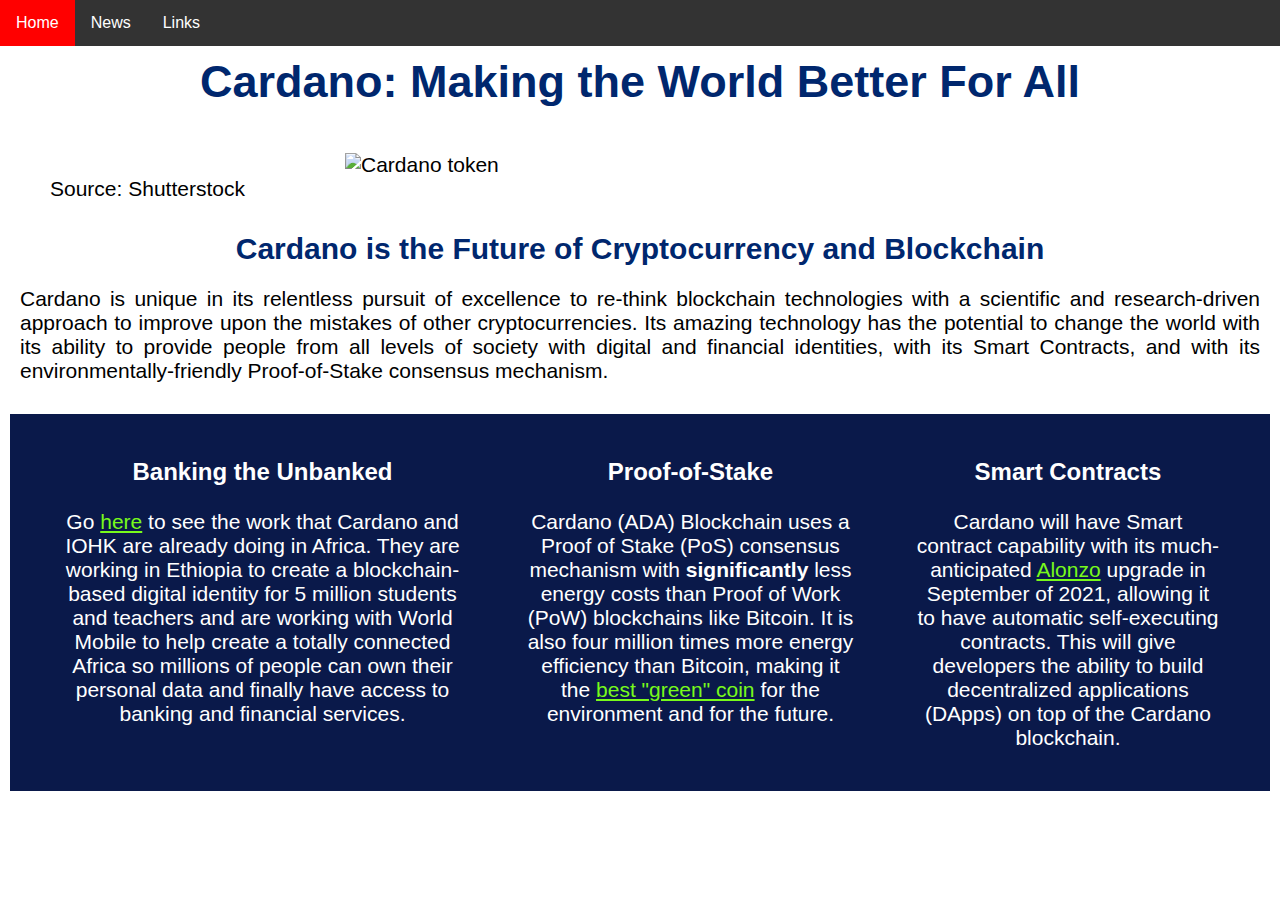
==== index1.html @ fccf1df5 "Update index1.html" ====
<!DOCTYPE html>
<html>
    <head>
        <title>Cardano</title>
          <link rel="stylesheet" type="text/css" href="styleCardano1.css">
    </head>
    <body>
  
        <div class="navbar">
        <a href="https://cnn.com">Home</a>
        <a href="https://cnn.com">News</a>
        <div class="dropdown">
         <button class="dropbtn">Links
        <i class="fa fa-caret-down"></i>
        </button>
        <div class="dropdown-content">
            <a href= "https://cardano.org/">Cardano.org</a>
            <a href= "https://roadmap.cardano.org/en/">Cardano Roadmap</a>
            <a href = "https://www.euromoney.com/learning/blockchain-explained/what-is-blockchain">What Is Blockchain?</a>
            <a href = "https://cardanofeed.com/category/en">Cardano News Feed</a>  
            <a href = "https://twitter.com/IOHK_Charles">Charles Hoskinson Twitter</a>
            <a href = "https://t.me/Cardano">Cardano Telegram</a>
            <a href = "https://daedaluswallet.io/">Daedalus Wallet</a>
            <a href = "https://www.youtube.com/watch?v=WxEsPEcvAfM">How to Stake in Daedalus</a>
            <a href = "https://yoroi-wallet.com/">Yoroi Wallet</a> 
            <a href = "https://www.ledger.com/">Ledger Hard Wallet</a>
            <a href = "https://adapools.org/">ADA Pools</a>
            <a href = "https://cardanofoundation.org/">Cardano Foundation</a>
            <a href = "https://emurgo.io/education">Emurgo Academy - Education</a>
            <a href = "https://iohk.io/en/">IOHK</a>
            <a href = "https://forum.cardano.org/">Cardano Forum</a>
            <a href = "http://learnyouahaskell.com/introduction">Learn Haskell</a>
            <a href = "https://www.haskell.org/platform/">Download Haskell Platform</a>
            <a href = "https://www.torum.com/clan/603992e760aa2b5a38212734">Torum Cardano Community</a>
            <a href = "https://cardanodan.substack.com/">Cardano Dan Newsletter</a>
    </div>
  </div>
</div>
           
           

        
           
       <div class = "main">
       <header>
           
         <h1 margin: auto >Cardano: Making the World Better For All</h1>
       </header>
           
       <main>   
           <figure>
           <br><img src="https://user-images.githubusercontent.com/86541338/123531552-725be280-d6d3-11eb-8382-793fb60dbb19.jpg" alt="Cardano token" size="20%" class="center">
           <caption>
           <figcaption>Source: Shutterstock</figcaption>
           </caption>
           </figure>
         

       <div class="intro">
         <h2>Cardano is the Future of Cryptocurrency and Blockchain</h2>
         <p>Cardano is unique in its relentless pursuit of excellence to re-think blockchain 
             technologies with a scientific and research-driven approach to improve upon
             the mistakes of other cryptocurrencies.  
             Its amazing technology has the potential to change the world with its ability 
             to provide people from all levels of society with digital and financial identities,  
             with its Smart Contracts, and with its environmentally-friendly Proof-of-Stake
            consensus mechanism.</p>
       </div>
        
                
             
       <div class="my-skills">
         <div class="columns">

           <!-- column 1 -->
           <div class="column">
             <h3>Banking the Unbanked</h3>
             <p>Go <a href="https://africa.cardano.org/" style="color:#78fa1b">here</a>
           	 to see the work that Cardano and IOHK are already doing in Africa.
           	They are working in Ethiopia to create a blockchain-based digital identity for 5 million students and teachers and 
           	are working with World Mobile to help create a totally connected Africa so millions of people can own their personal data
            and finally have access to banking and financial services.</p>
           </div>

           <!--column 2 -->
           <div class="column">
              <h3>Proof-of-Stake</h3>
              <p>Cardano (ADA) Blockchain uses a Proof of Stake (PoS) consensus mechanism with <strong>significantly</strong> less energy costs
                than Proof of Work (PoW) blockchains like Bitcoin.  It is also four million times more energy efficiency than Bitcoin, making it the
                <a href="https://www.nasdaq.com/articles/how-far-can-cardano-ada-rise-the-best-green-coins-to-buy.-2021-05-14" style="color:#78fa1b"> best "green" coin</a>
                for the environment and for the future.</p>
            </div>

            <!-- column 3 -->
            <div class="column">
               <h3>Smart Contracts</h3>
               <p>Cardano will have Smart contract capability with its much-anticipated
                 <a href="https://decrypt.co/72179/cardano-begins-countdown-to-smart-contracts-with-alonzo-testnet" style="color: #78fa1b">
                 Alonzo</a> upgrade in September of 2021, allowing it to have automatic self-executing contracts.
               This will give developers the ability to build decentralized applications (DApps) on top of the Cardano blockchain.</p>
             </div>

       </div> <!--div class="columns" -->
       </div> <!--div class="my-skills"-->
       </div>  <!--div class="main" -->

     </main>
     </body>
</html>
---- styleCardano1.css ----
/* ======== Global Style ======== */
body {
    margin: 0;
    font-family: arial;
    font-size: 21px;
}

/* Navbar container */
.navbar {
  overflow: hidden;
  background-color: #333;
  font-family: Arial;
}

/* Links inside the navbar */
.navbar a {
  float: left;
  font-size: 16px;
  color: white;
  text-align: center;
  padding: 14px 16px;
  text-decoration: none;
}

/* The dropdown container */
.dropdown {
  float: left;
  overflow: hidden;
}

/* Dropdown button */
.dropdown .dropbtn {
  font-size: 16px;
  border: none;
  outline: none;
  color: white;
  padding: 14px 16px;
  background-color: inherit;
  font-family: inherit; /* Important for vertical align on mobile phones */
  margin: 0; /* Important for vertical align on mobile phones */
}

/* Add a red background color to navbar links on hover */
.navbar a:hover, .dropdown:hover .dropbtn {
  background-color: red;
}

/* Dropdown content (hidden by default) */
.dropdown-content {
  display: none;
  position: absolute;
  background-color: #f9f9f9;
  min-width: 160px;
  box-shadow: 0px 8px 16px 0px rgba(0,0,0,0.2);
  z-index: 1;
}

/* Links inside the dropdown */
.dropdown-content a {
  float: none;
  color: black;
  padding: 12px 16px;
  text-decoration: none;
  display: block;
  text-align: left;
}

/* Add a grey background color to dropdown links on hover */
.dropdown-content a:hover {
  background-color: #ddd;
}

/* Show the dropdown menu on hover */
.dropdown:hover .dropdown-content {
  display: block;
}












/*----color: #78fa1b;*/



.main{
  background-color: white;
  color: blue
  margin: 0 auto;  
  padding: 10px;
  
}

/* ======== Typography ======== */

h1 {
  font-size: 45px;
  text-align: center;
  margin: 0 auto;
  color: #00276e;
}

h2 {
  font-size: 30px;
  color: #00276e;
  text-align: center;
  margin: 0 auto;
  }

h3{
  font-size: 24px;
}

/* ======== Layout ======== */

header{
  background-color: white;
  color: white;
  padding: 0 auto;

}

.center {
  display: block;
  margin: 0 auto;
  width: 50%;
}

/* Don't have to style the <main> section */

.intro{
  color: black;
  text-align: justify;
  margin: 0 auto;
  padding: 10px;
}

.blank{
  back-ground-color: #0a194a;
  margin: 0 auto;
}

.my-skills{
  background-color: #0a194a;
  color: white;
  margin: 0 auto;
  text-align: center;
}

.columns{
  display: flex;
  margin: 0 10px;
  padding: 10px;

}

.column{
  padding: 10px 30px;
   text-align: center;
 
}

caption{
    text-align:center;
    color:#82817d;
    font-size:6px;
    margin-left:500px; 
}
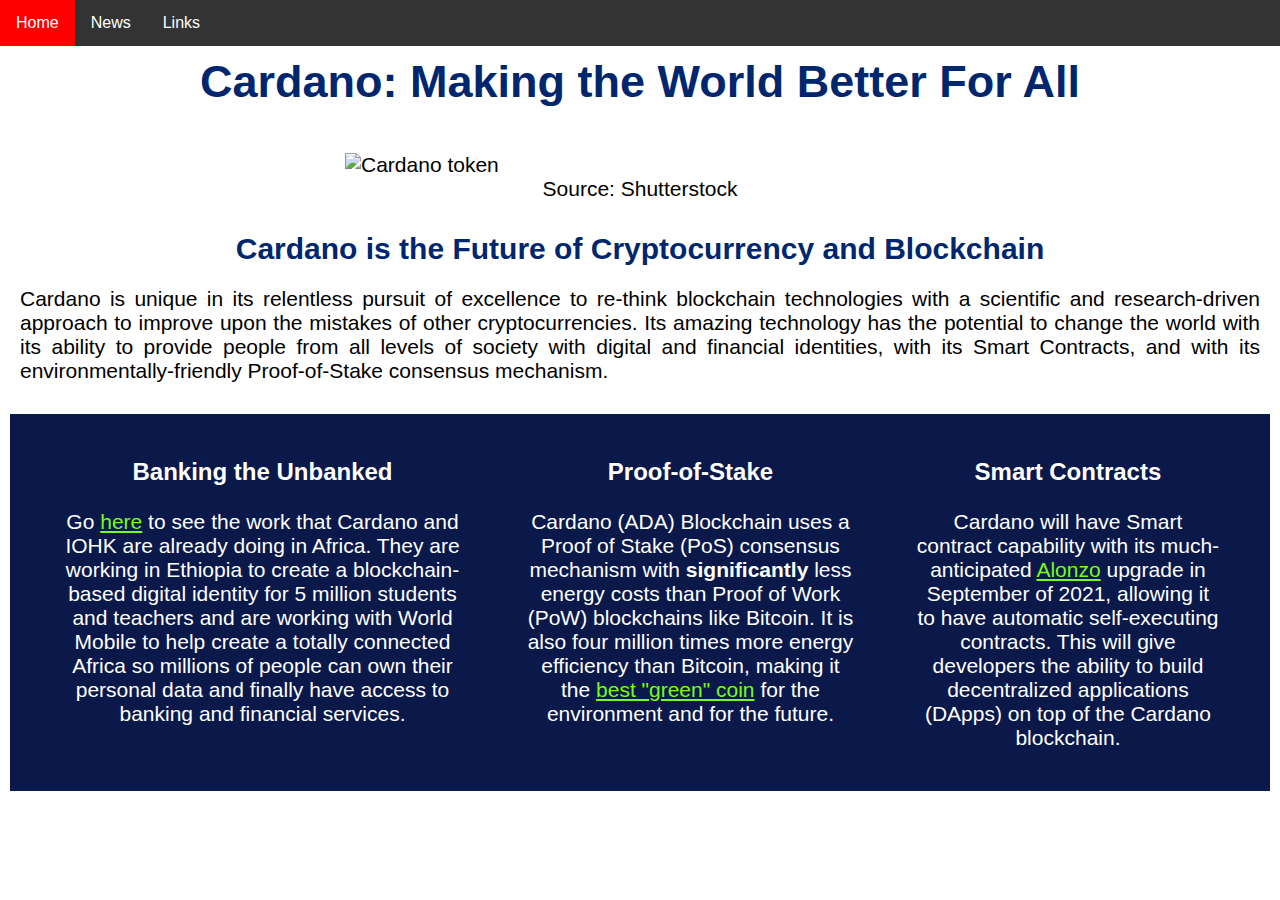
==== commit 0bf7d712: "Update index1.html" ====
--- a/index1.html
+++ b/index1.html
@@ -50,9 +50,7 @@
        <main>   
            <figure>
            <br><img src="https://user-images.githubusercontent.com/86541338/123531552-725be280-d6d3-11eb-8382-793fb60dbb19.jpg" alt="Cardano token" size="20%" class="center">
-           <caption>
-           <figcaption>Source: Shutterstock</figcaption>
-           </caption>
+           <figcaption style="text-align:center;" "color:#82817d;" "font-size:6px;">Source: Shutterstock</figcaption>
            </figure>
          
 
--- a/styleCardano1.css
+++ b/styleCardano1.css
@@ -74,28 +74,13 @@
 .dropdown:hover .dropdown-content {
   display: block;
 }
-
-
-
-
-
-
-
-
-
-
-
-
 /*----color: #78fa1b;*/
-
-
 
 .main{
   background-color: white;
   color: blue
   margin: 0 auto;  
   padding: 10px;
-  
 }
 
 /* ======== Typography ======== */
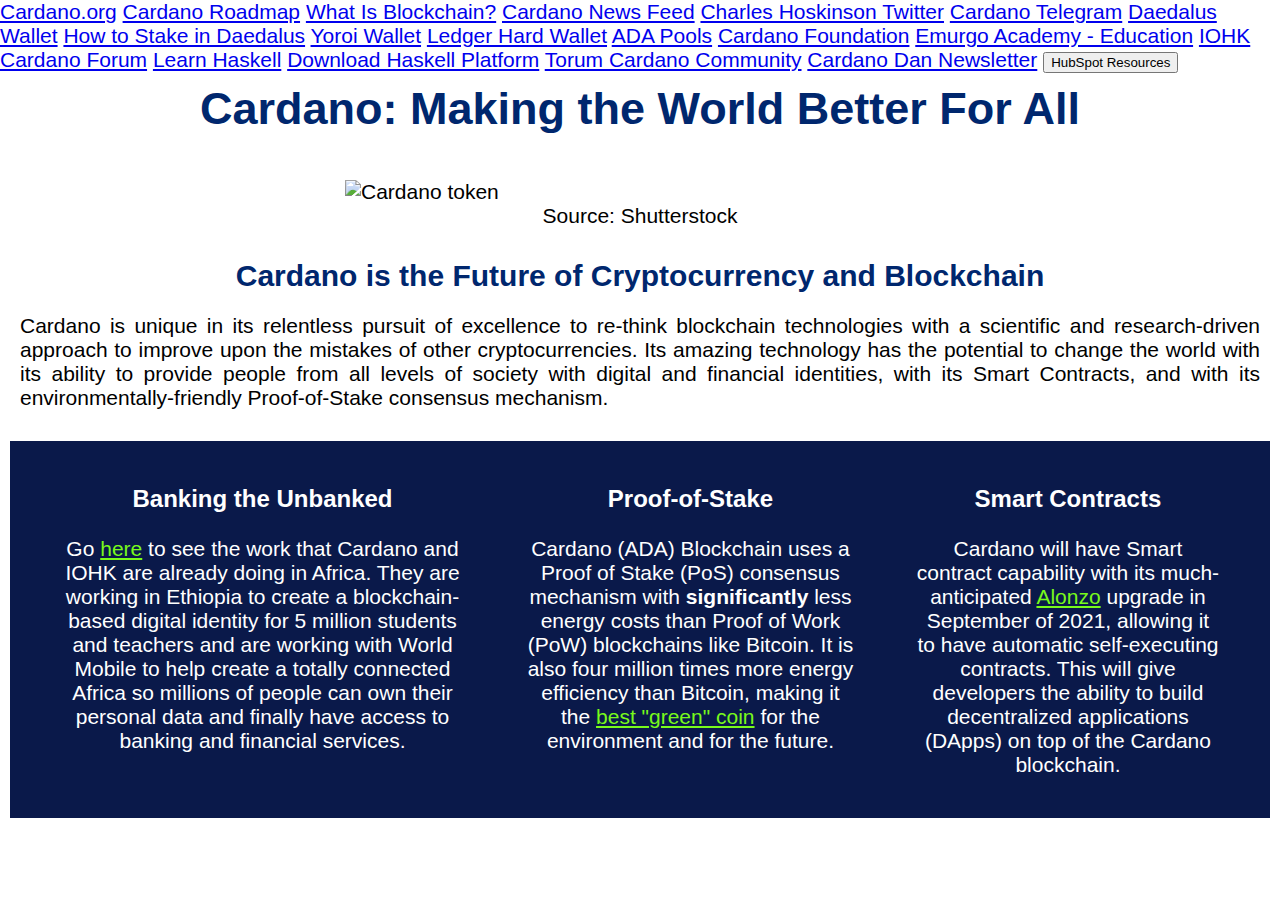
==== commit e8808733: "Update index1.html" ====
--- a/index1.html
+++ b/index1.html
@@ -5,15 +5,6 @@
           <link rel="stylesheet" type="text/css" href="styleCardano1.css">
     </head>
     <body>
-  
-        <div class="navbar">
-        <a href="https://cnn.com">Home</a>
-        <a href="https://cnn.com">News</a>
-        <div class="dropdown">
-         <button class="dropbtn">Links
-        <i class="fa fa-caret-down"></i>
-        </button>
-        <div class="dropdown-content">
             <a href= "https://cardano.org/">Cardano.org</a>
             <a href= "https://roadmap.cardano.org/en/">Cardano Roadmap</a>
             <a href = "https://www.euromoney.com/learning/blockchain-explained/what-is-blockchain">What Is Blockchain?</a>
@@ -33,14 +24,14 @@
             <a href = "https://www.haskell.org/platform/">Download Haskell Platform</a>
             <a href = "https://www.torum.com/clan/603992e760aa2b5a38212734">Torum Cardano Community</a>
             <a href = "https://cardanodan.substack.com/">Cardano Dan Newsletter</a>
-    </div>
+        <div class="dropdown">
+  <button>HubSpot Resources</button>
+  <div class="dropdown-content">
+  
   </div>
 </div>
-           
-           
+        
 
-        
-           
        <div class = "main">
        <header>
            
--- a/styleCardano1.css
+++ b/styleCardano1.css
@@ -5,75 +5,30 @@
     font-size: 21px;
 }
 
-/* Navbar container */
-.navbar {
-  overflow: hidden;
-  background-color: #333;
-  font-family: Arial;
-}
-
-/* Links inside the navbar */
-.navbar a {
-  float: left;
-  font-size: 16px;
-  color: white;
-  text-align: center;
-  padding: 14px 16px;
-  text-decoration: none;
-}
-
-/* The dropdown container */
 .dropdown {
-  float: left;
-  overflow: hidden;
-}
-
-/* Dropdown button */
-.dropdown .dropbtn {
-  font-size: 16px;
-  border: none;
-  outline: none;
-  color: white;
-  padding: 14px 16px;
-  background-color: inherit;
-  font-family: inherit; /* Important for vertical align on mobile phones */
-  margin: 0; /* Important for vertical align on mobile phones */
-}
-
-/* Add a red background color to navbar links on hover */
-.navbar a:hover, .dropdown:hover .dropbtn {
-  background-color: red;
-}
-
-/* Dropdown content (hidden by default) */
-.dropdown-content {
-  display: none;
-  position: absolute;
-  background-color: #f9f9f9;
-  min-width: 160px;
-  box-shadow: 0px 8px 16px 0px rgba(0,0,0,0.2);
-  z-index: 1;
-}
-
-/* Links inside the dropdown */
-.dropdown-content a {
-  float: none;
-  color: black;
-  padding: 12px 16px;
-  text-decoration: none;
-  display: block;
-  text-align: left;
-}
-
-/* Add a grey background color to dropdown links on hover */
-.dropdown-content a:hover {
-  background-color: #ddd;
-}
-
-/* Show the dropdown menu on hover */
-.dropdown:hover .dropdown-content {
-  display: block;
-}
+            display: inline-block;
+             position: relative;
+        }
+        .dropdown-content {
+            display: none;
+            position: absolute;
+            width: 100%;
+            overflow: auto;
+            box-shadow: 0px 10px 10px 0px rgba(0,0,0,0.4);
+        }
+        .dropdown:hover .dropdown-content {
+            display: block;
+        }
+        .dropdown-content a {
+            display: block;
+            color: #000000;
+            padding: 5px;
+            text-decoration: none;
+        }
+        .dropdown-content a:hover {
+            color: #78fa1b;
+            background-color: #00A4BD;
+        }
 /*----color: #78fa1b;*/
 
 .main{
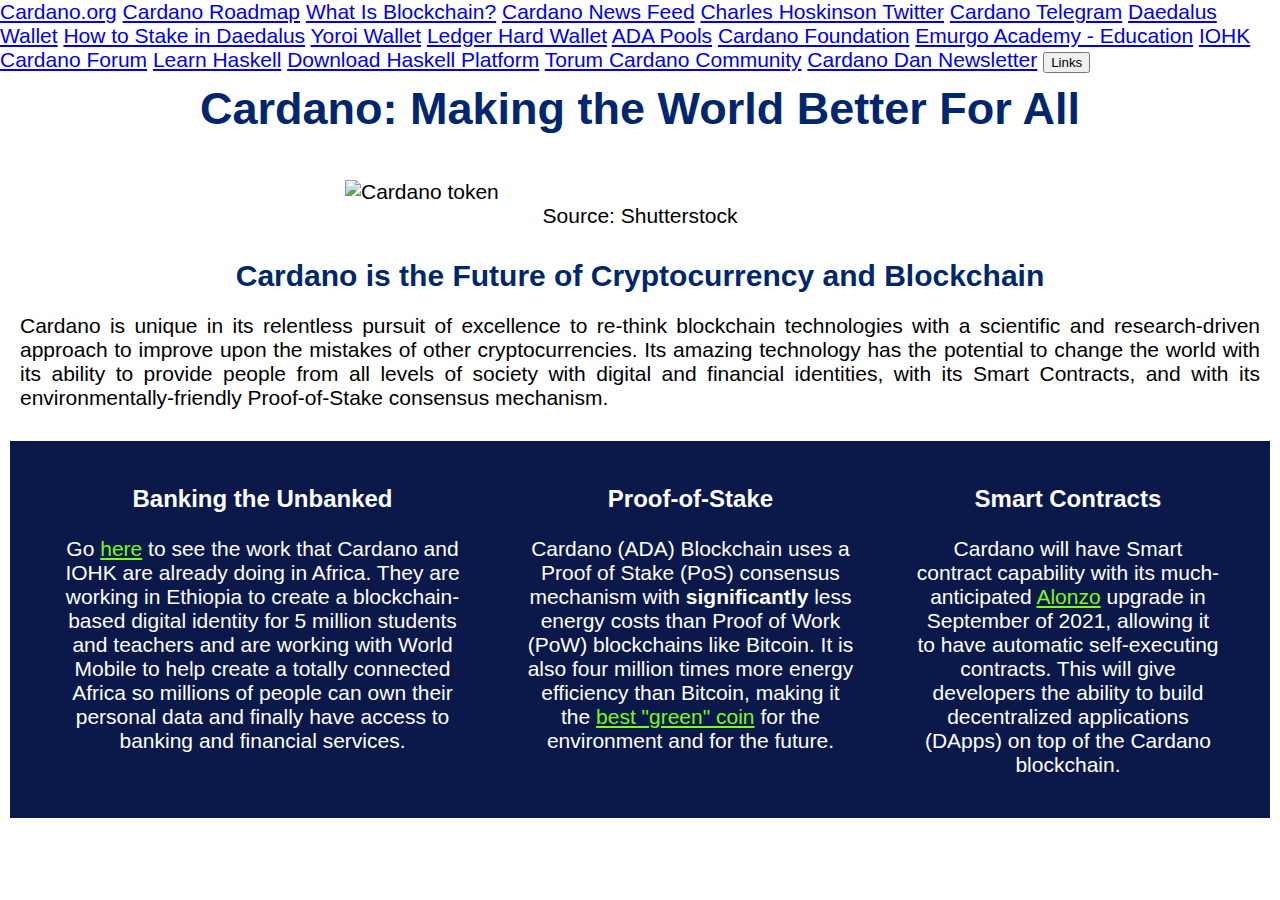
==== commit c9344947: "Update index1.html" ====
--- a/index1.html
+++ b/index1.html
@@ -25,7 +25,7 @@
             <a href = "https://www.torum.com/clan/603992e760aa2b5a38212734">Torum Cardano Community</a>
             <a href = "https://cardanodan.substack.com/">Cardano Dan Newsletter</a>
         <div class="dropdown">
-  <button>HubSpot Resources</button>
+  <button>Links</button>
   <div class="dropdown-content">
   
   </div>
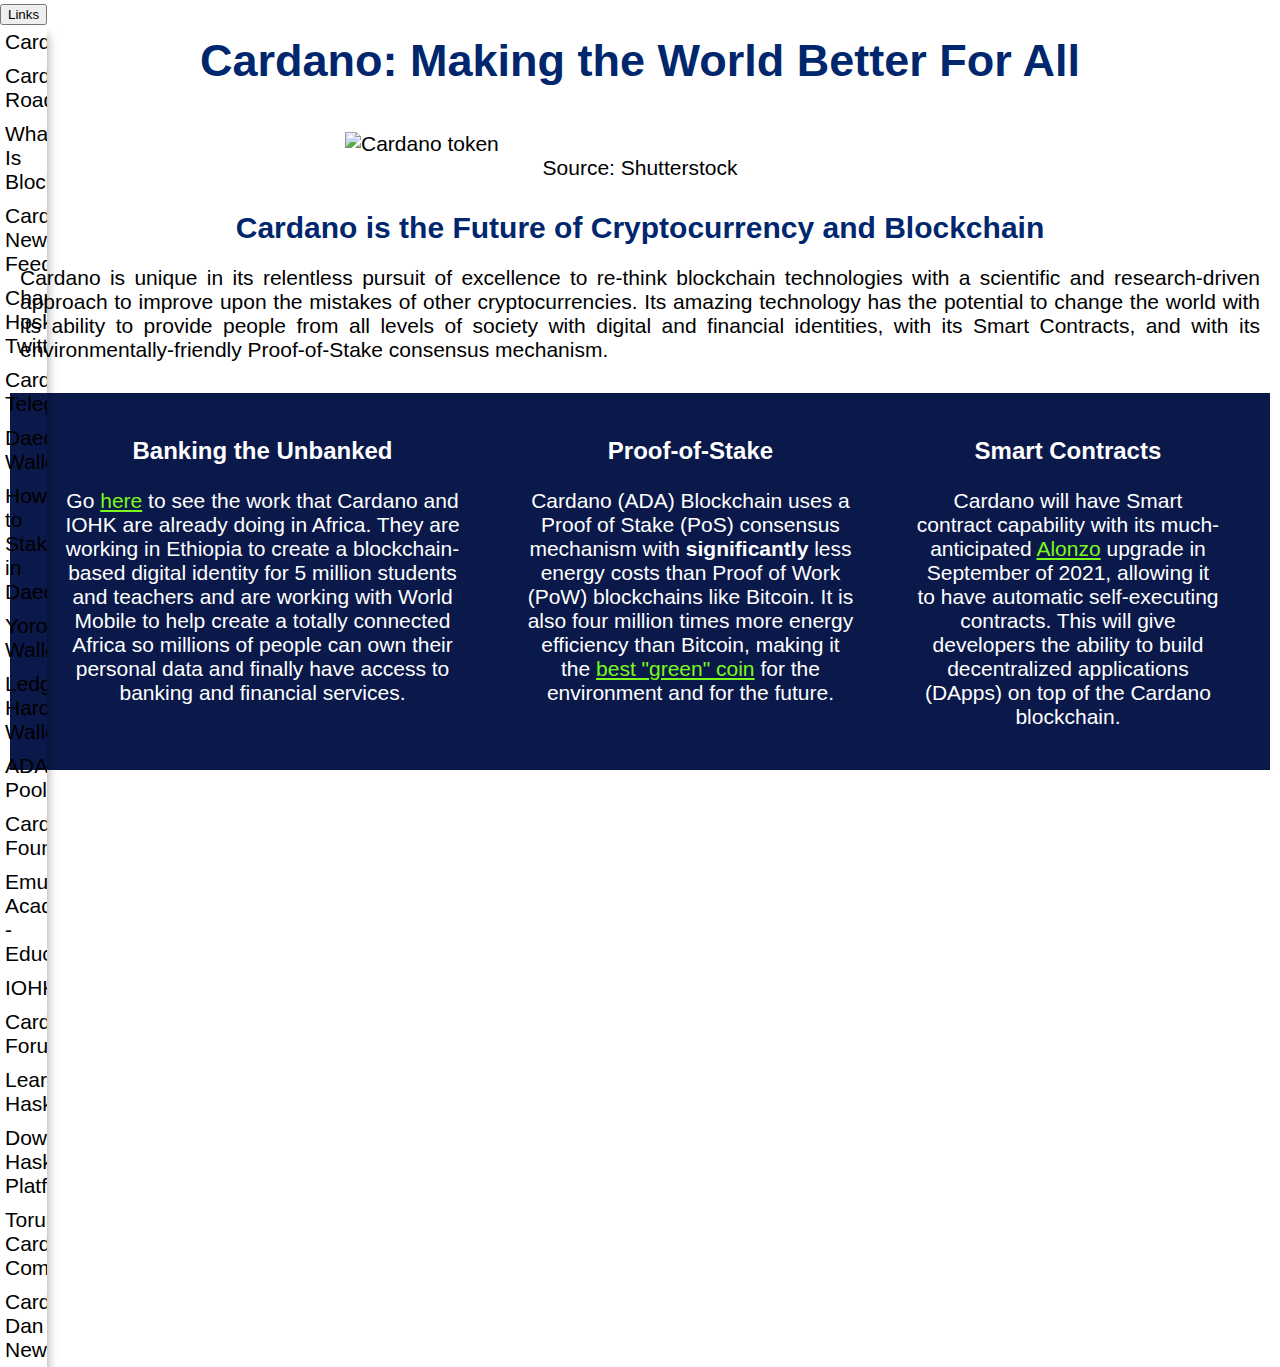
==== commit ed2f6fe5: "Update index1.html" ====
--- a/index1.html
+++ b/index1.html
@@ -5,6 +5,9 @@
           <link rel="stylesheet" type="text/css" href="styleCardano1.css">
     </head>
     <body>
+        <div class="dropdown">
+        <button>Links</button>
+        <div class="dropdown-content">
             <a href= "https://cardano.org/">Cardano.org</a>
             <a href= "https://roadmap.cardano.org/en/">Cardano Roadmap</a>
             <a href = "https://www.euromoney.com/learning/blockchain-explained/what-is-blockchain">What Is Blockchain?</a>
@@ -24,18 +27,12 @@
             <a href = "https://www.haskell.org/platform/">Download Haskell Platform</a>
             <a href = "https://www.torum.com/clan/603992e760aa2b5a38212734">Torum Cardano Community</a>
             <a href = "https://cardanodan.substack.com/">Cardano Dan Newsletter</a>
-        <div class="dropdown">
-  <button>Links</button>
-  <div class="dropdown-content">
-  
   </div>
 </div>
         
-
-       <div class = "main">
+   <div class = "main">
        <header>
-           
-         <h1 margin: auto >Cardano: Making the World Better For All</h1>
+            <h1 margin: auto >Cardano: Making the World Better For All</h1>
        </header>
            
        <main>   
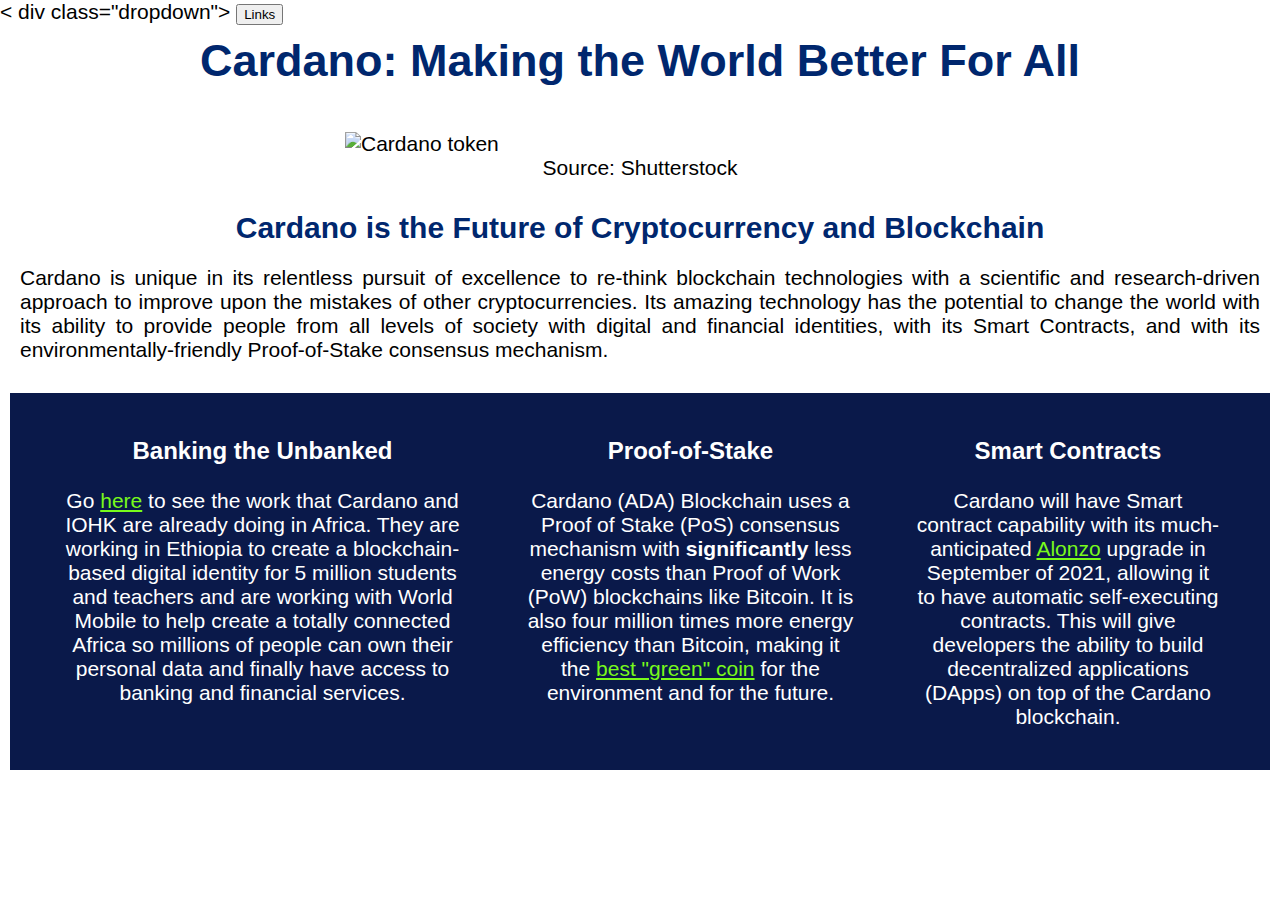
==== commit 44a14d33: "Update index1.html" ====
--- a/index1.html
+++ b/index1.html
@@ -1,11 +1,12 @@
 <!DOCTYPE html>
 <html>
+    <
     <head>
         <title>Cardano</title>
           <link rel="stylesheet" type="text/css" href="styleCardano1.css">
     </head>
     <body>
-        <div class="dropdown">
+     div class="dropdown">
         <button>Links</button>
         <div class="dropdown-content">
             <a href= "https://cardano.org/">Cardano.org</a>
@@ -28,7 +29,7 @@
             <a href = "https://www.torum.com/clan/603992e760aa2b5a38212734">Torum Cardano Community</a>
             <a href = "https://cardanodan.substack.com/">Cardano Dan Newsletter</a>
   </div>
-</div>
+  </div>   
         
    <div class = "main">
        <header>
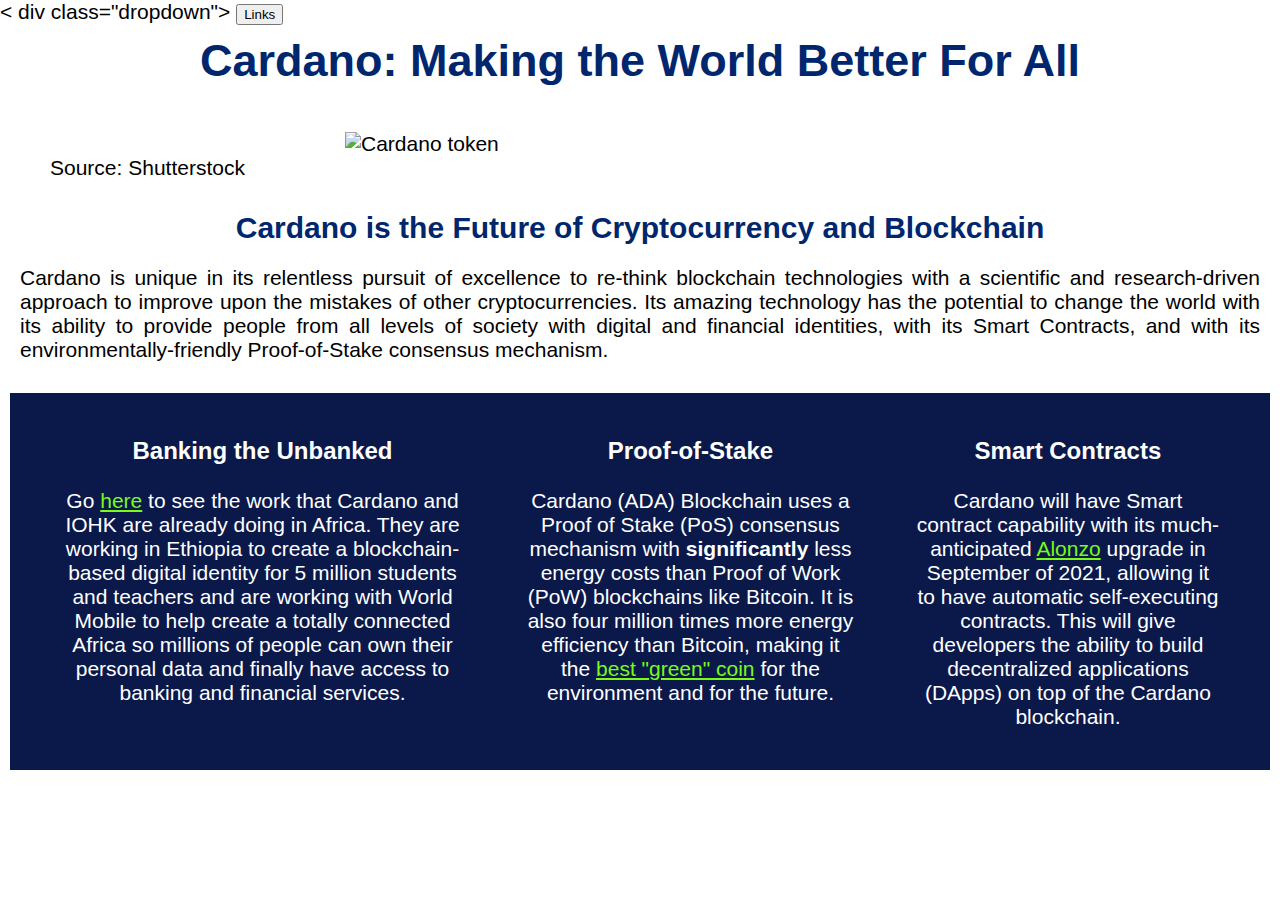
==== commit 64570419: "Update index1.html" ====
--- a/index1.html
+++ b/index1.html
@@ -39,9 +39,10 @@
        <main>   
            <figure>
            <br><img src="https://user-images.githubusercontent.com/86541338/123531552-725be280-d6d3-11eb-8382-793fb60dbb19.jpg" alt="Cardano token" size="20%" class="center">
-           <figcaption style="text-align:center;" "color:#82817d;" "font-size:6px;">Source: Shutterstock</figcaption>
+           <figcaption>Source: Shutterstock</figcaption>
            </figure>
          
+         <!--style="text-align:center;" "color:#82817d;" "font-size:6px;" -->  
 
        <div class="intro">
          <h2>Cardano is the Future of Cryptocurrency and Blockchain</h2>
--- a/styleCardano1.css
+++ b/styleCardano1.css
@@ -6,30 +6,33 @@
 }
 
 .dropdown {
-            display: inline-block;
-             position: relative;
-        }
-        .dropdown-content {
-            display: none;
-            position: absolute;
-            width: 100%;
-            overflow: auto;
-            box-shadow: 0px 10px 10px 0px rgba(0,0,0,0.4);
-        }
-        .dropdown:hover .dropdown-content {
-            display: block;
-        }
-        .dropdown-content a {
-            display: block;
-            color: #000000;
-            padding: 5px;
-            text-decoration: none;
-        }
-        .dropdown-content a:hover {
-            color: #78fa1b;
-            background-color: #00A4BD;
-        }
-/*----color: #78fa1b;*/
+display: inline-block;
+position: relative;
+}
+
+.dropdown-content {
+ display: none;
+ position: absolute;
+ width: 100%;
+ overflow: auto;
+ box-shadow: 0px 10px 10px 0px rgba(0,0,0,0.4);
+}
+
+.dropdown:hover .dropdown-content {
+display: block;
+}
+
+.dropdown-content a {
+display: block;
+color: #000000;
+padding: 5px;
+text-decoration: none;
+}
+
+.dropdown-content a:hover {
+color: #78fa1b;
+background-color: #00A4BD;
+}
 
 .main{
   background-color: white;
